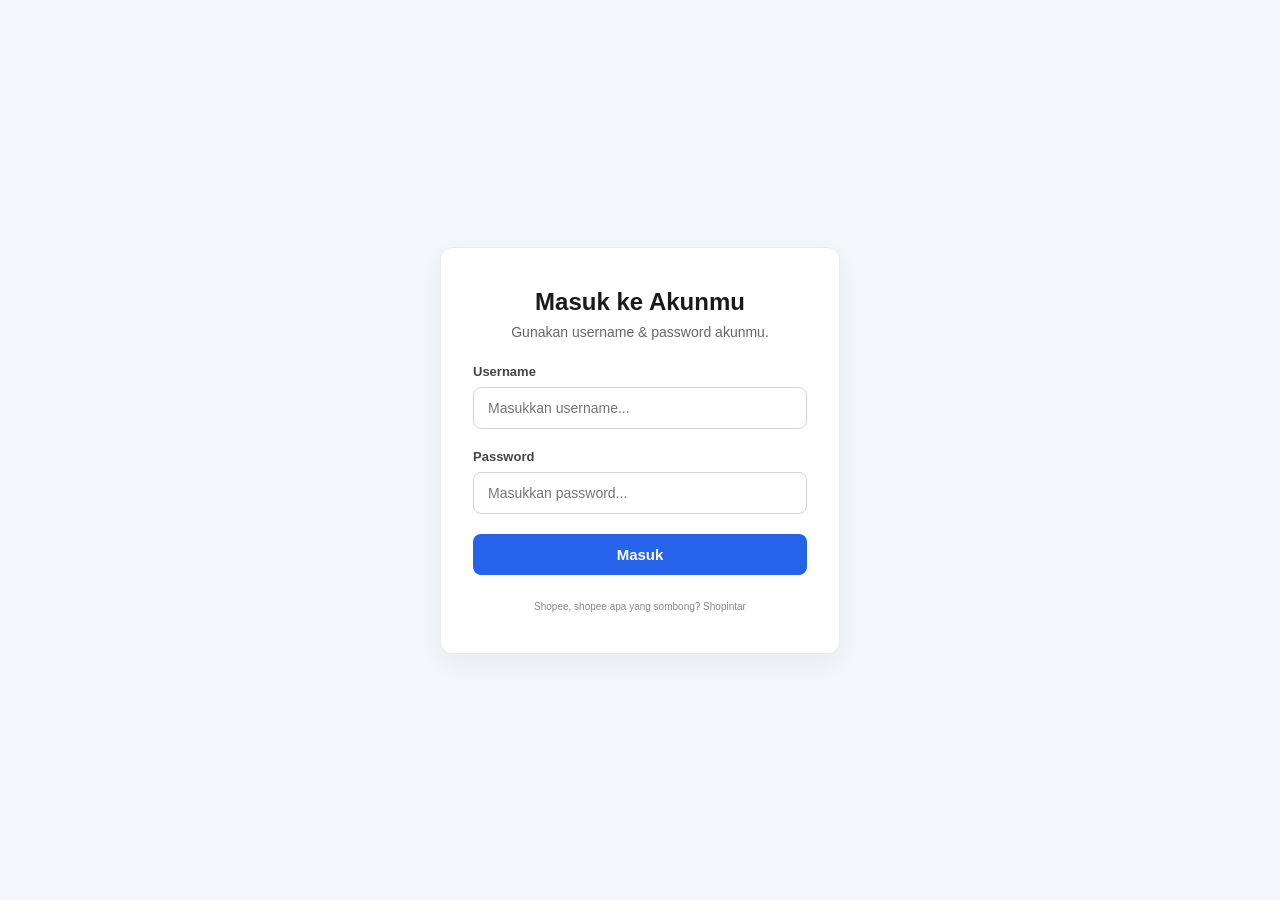
==== login.html @ 7233a580 "Add files via upload" ====
<!DOCTYPE html>
<html lang="id">
<head>
    <meta charset="UTF-8">
    <meta name="viewport" content="width=device-width, initial-scale=1.0">
    <title>Login - Mini Shopee</title>
    <link rel="stylesheet" href="style.css">
</head>
<body class="login-page">

    <div class="login-card">
        <div class="login-header">
            <h2>Masuk ke Akunmu</h2>
            <p>Gunakan username & password akunmu.</p>
        </div>

        <form id="loginForm">
            <div class="input-group">
                <label for="username">Username</label>
                <input type="text" id="username" name="username" placeholder="Masukkan username..." required autocomplete="username">
            </div>

            <div class="input-group">
                <label for="password">Password</label>
                <input type="password" id="password" name="password" placeholder="Masukkan password..." required autocomplete="current-password">
            </div>

            <div id="errorMessage" class="error-message hidden"></div>

            <button type="submit" id="submitBtn" class="btn-primary">
                <span id="btnText">Masuk</span>
                <span id="loadingSpinner" class="spinner hidden"></span>
            </button>
        </form>
        
        <div class="login-footer">
            <small>Shopee, shopee apa yang sombong? Shopintar</small>
        </div>
    </div>
    <script src="login.js" defer></script>
</body>
</html>
---- style.css ----
* {
    box-sizing: border-box;
    margin: 0;
    padding: 0;
    font-family: -apple-system, BlinkMacSystemFont, "Segoe UI", Roboto, Helvetica, Arial, sans-serif;
}

body.login-page {
    background-color: #f4f6f9;
    display: flex;
    justify-content: center;
    align-items: center;
    min-height: 100vh;
    color: #333;
}

/* Login Card Container */
.login-card {
    background: #ffffff;
    padding: 40px 32px;
    width: 100%;
    max-width: 400px;
    border-radius: 12px;
    box-shadow: 0 10px 25px rgba(0, 0, 0, 0.05);
    border: 1px solid #eaeaea;
}

.login-header {
    margin-bottom: 24px;
    text-align: center;
}

.login-header h2 {
    font-size: 24px;
    font-weight: 700;
    color: #1a1a1a;
    margin-bottom: 8px;
}

.login-header p {
    font-size: 14px;
    color: #666;
}

/* Form Elements */
.input-group {
    margin-bottom: 20px;
}

.input-group label {
    display: block;
    font-size: 13px;
    font-weight: 600;
    color: #444;
    margin-bottom: 8px;
}

.input-group input {
    width: 100%;
    padding: 12px 14px;
    font-size: 14px;
    border: 1px solid #d1d5db;
    border-radius: 8px;
    outline: none;
    transition: border-color 0.2s, box-shadow 0.2s;
}

.input-group input:focus {
    border-color: #2563eb;
    box-shadow: 0 0 0 3px rgba(37, 99, 235, 0.1);
}

.btn-primary {
    width: 100%;
    padding: 12px;
    font-size: 15px;
    font-weight: 600;
    color: #ffffff;
    background-color: #2563eb;
    border: none;
    border-radius: 8px;
    cursor: pointer;
    display: flex;
    justify-content: center;
    align-items: center;
    gap: 8px;
    transition: background-color 0.2s;
}

.btn-primary:hover {
    background-color: #1d4ed8;
}

.btn-primary:disabled {
    background-color: #93c5fd;
    cursor: not-allowed;
}

/* Spinner Animasi Native */
.spinner {
    width: 18px;
    height: 18px;
    border: 3px solid rgba(255, 255, 255, 0.3);
    border-radius: 50%;
    border-top-color: #ffffff;
    animation: spin 0.8s linear infinite;
}

@keyframes spin {
    to { transform: rotate(360deg); }
}

.error-message {
    background-color: #fef2f2;
    border: 1px solid #fecaca;
    color: #dc2626;
    padding: 10px 14px;
    border-radius: 8px;
    font-size: 13px;
    margin-bottom: 20px;
    text-align: center;
}

.hidden {
    display: none !important;
}

.login-footer {
    margin-top: 24px;
    text-align: center;
    font-size: 12px;
    color: #888;
}
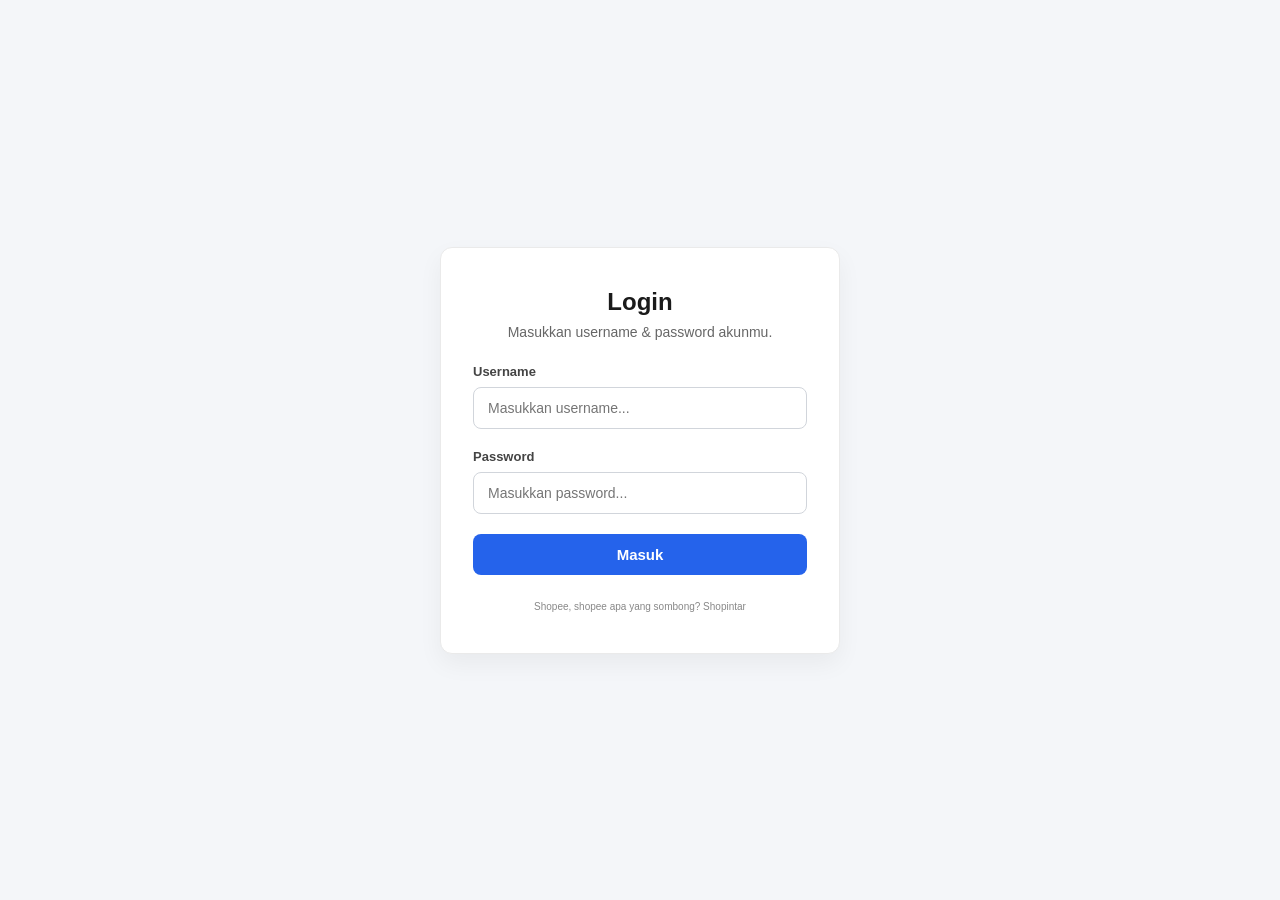
==== commit 24d01e67: "update dikit" ====
--- a/login.html
+++ b/login.html
@@ -1,28 +1,32 @@
 <!DOCTYPE html>
 <html lang="id">
+
 <head>
     <meta charset="UTF-8">
     <meta name="viewport" content="width=device-width, initial-scale=1.0">
     <title>Login - Mini Shopee</title>
     <link rel="stylesheet" href="style.css">
 </head>
+
 <body class="login-page">
 
     <div class="login-card">
         <div class="login-header">
-            <h2>Masuk ke Akunmu</h2>
-            <p>Gunakan username & password akunmu.</p>
+            <h2>Login</h2>
+            <p>Masukkan username & password akunmu.</p>
         </div>
 
         <form id="loginForm">
             <div class="input-group">
                 <label for="username">Username</label>
-                <input type="text" id="username" name="username" placeholder="Masukkan username..." required autocomplete="username">
+                <input type="text" id="username" name="username" placeholder="Masukkan username..." required
+                    autocomplete="username">
             </div>
 
             <div class="input-group">
                 <label for="password">Password</label>
-                <input type="password" id="password" name="password" placeholder="Masukkan password..." required autocomplete="current-password">
+                <input type="password" id="password" name="password" placeholder="Masukkan password..." required
+                    autocomplete="current-password">
             </div>
 
             <div id="errorMessage" class="error-message hidden"></div>
@@ -32,11 +36,12 @@
                 <span id="loadingSpinner" class="spinner hidden"></span>
             </button>
         </form>
-        
+
         <div class="login-footer">
             <small>Shopee, shopee apa yang sombong? Shopintar</small>
         </div>
     </div>
     <script src="login.js" defer></script>
 </body>
+
 </html>
